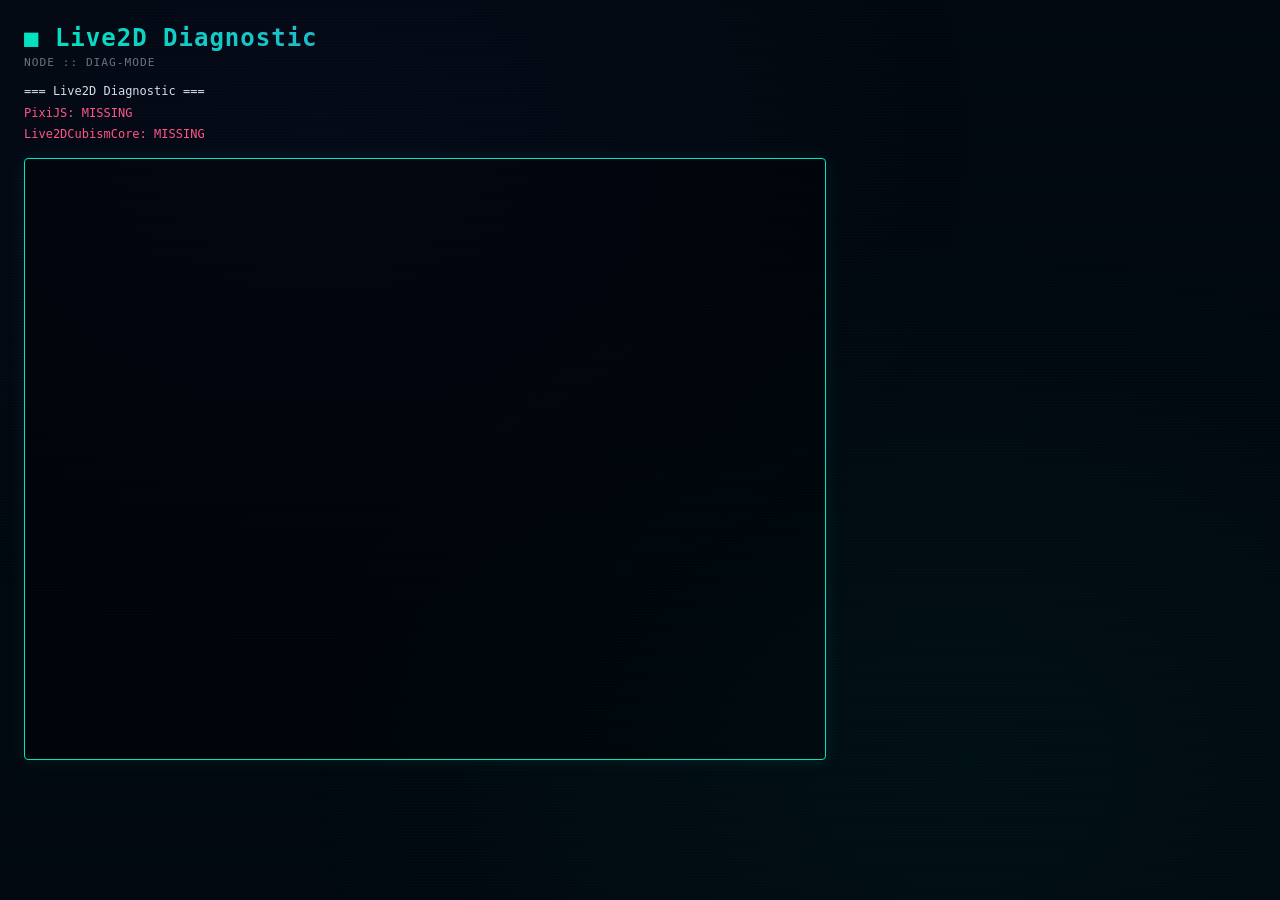
==== SekaiForm/src/main/resources/templates/diag.html @ 8219c3d1 "feat: initial public release" ====
<!DOCTYPE html>
<html>
<head><meta charset="UTF-8"><title>DivaStage - Diagnostic</title>
<style>
:root {
    --accent3: #00e5c0; --accent2: #7c3aed; --accent: #ff3d7f;
    --text: #d8dce8; --text-dim: #6b7280; --bg-deep: #02080f;
}
body { background: var(--bg-deep); color: var(--text); font-family: 'SF Mono','Cascadia Code','Consolas',monospace; margin: 24px; }
body::before {
    content: ''; position: fixed; top: 0; left: 0; right: 0; bottom: 0;
    pointer-events: none; z-index: -1;
    background:
        radial-gradient(ellipse at 25% 15%, rgba(124,58,237,0.04) 0%, transparent 50%),
        radial-gradient(ellipse at 75% 85%, rgba(0,229,192,0.04) 0%, transparent 50%),
        repeating-linear-gradient(0deg, rgba(0,229,192,0.01) 0px, rgba(0,229,192,0.01) 1px, transparent 1px, transparent 3px);
}
#log { white-space: pre-wrap; margin: 12px 0; font-size: 12px; max-height: calc(100vh - 220px); overflow-y: auto; line-height: 1.8; }
canvas { border: 1.5px solid var(--accent3); display: block; box-shadow: 0 0 18px rgba(0,229,192,0.1); background: rgba(0,0,0,0.3); border-radius: 4px; }
h2 {
    background: linear-gradient(135deg, var(--accent3), var(--accent2));
    -webkit-background-clip: text; -webkit-text-fill-color: transparent;
    background-clip: text; letter-spacing: 1px; margin-bottom: 4px;
}
.ok { color: #28c840; } .fail { color: #ff5588; } .info { color: var(--accent3); }
</style>
</head>
<body>
<h2>&#9632; Live2D Diagnostic</h2>
<p style="color:#6b7280;font-size:0.7em;margin:0 0 10px;letter-spacing:1px;text-transform:uppercase">NODE :: DIAG-MODE</p>
<div id="log"></div>
<canvas id="c" width="800" height="600"></canvas>

<script src="/js/pixi.min.js"></script>
<script src="/js/live2dcubismcore.min.js"></script>
<script src="/js/pixi-live2d-display.min.js"></script>

<script>
var logEl = document.getElementById('log');
function L(msg, cls) {
    var s = cls ? '<span class="'+cls+'">'+msg+'</span>' : msg;
    logEl.innerHTML += s + '\n';
    logEl.scrollTop = logEl.scrollHeight;
}
L('=== Live2D Diagnostic ===');
L('PixiJS: ' + (typeof PIXI !== 'undefined' ? 'OK v'+PIXI.VERSION : 'MISSING'),
    typeof PIXI !== 'undefined' ? 'ok' : 'fail');
L('Live2DCubismCore: ' + (typeof Live2DCubismCore !== 'undefined' ? 'OK' : 'MISSING'),
    typeof Live2DCubismCore !== 'undefined' ? 'ok' : 'fail');
L('PIXI.live2d: ' + (PIXI.live2d ? 'OK' : 'MISSING'),
    PIXI.live2d ? 'ok' : 'fail');

if (typeof Live2DCubismCore !== 'undefined') {
    L('Core version: ' + Live2DCubismCore.Version.csmGetVersion(), 'info');
    L('Latest moc version: ' + Live2DCubismCore.Version.csmGetLatestMocVersion(), 'info');
}

var app;
try {
    app = new PIXI.Application({
        view: document.getElementById('c'),
        width: 800, height: 600,
        backgroundAlpha: 0, backgroundColor: 0x02080f,
        antialias: true
    });
    L('PixiJS App: OK', 'ok');
} catch(e) { L('PixiJS App: ' + e.message, 'fail'); }

async function load() {
    L('--- Loading model ---', 'info');

    if (PIXI.live2d && PIXI.live2d.startUpCubism4) {
        try {
            L('Calling startUpCubism4...', 'info');
            await PIXI.live2d.startUpCubism4(Live2DCubismCore);
            L('startUpCubism4: OK', 'ok');
        } catch(e) { L('startUpCubism4: ' + e.message, 'fail'); }
    }

    var url = '/live2d-models/haru/haru.model3.json';
    L('Loading: ' + url, 'info');

    try {
        var resp = await fetch(url);
        L('Fetch model3.json: ' + resp.status, resp.ok ? 'ok' : 'fail');
        if (!resp.ok) return;

        L('Creating Live2DModel...', 'info');
        var model = await PIXI.live2d.Live2DModel.from(url);
        L('Model created!', 'ok');

        model.scale.set(0.15);
        model.anchor.set(0.5, 0.5);
        model.x = 400; model.y = 300;
        app.stage.addChild(model);
        L('Model added to stage!', 'ok');
        L('SUCCESS! You should see Haru on the canvas above.', 'ok');

    } catch(e) {
        L('ERROR: ' + e.message, 'fail');
        L('Stack: ' + (e.stack || 'none'), 'fail');
    }
}

setTimeout(load, 500);
</script>
</body>
</html>
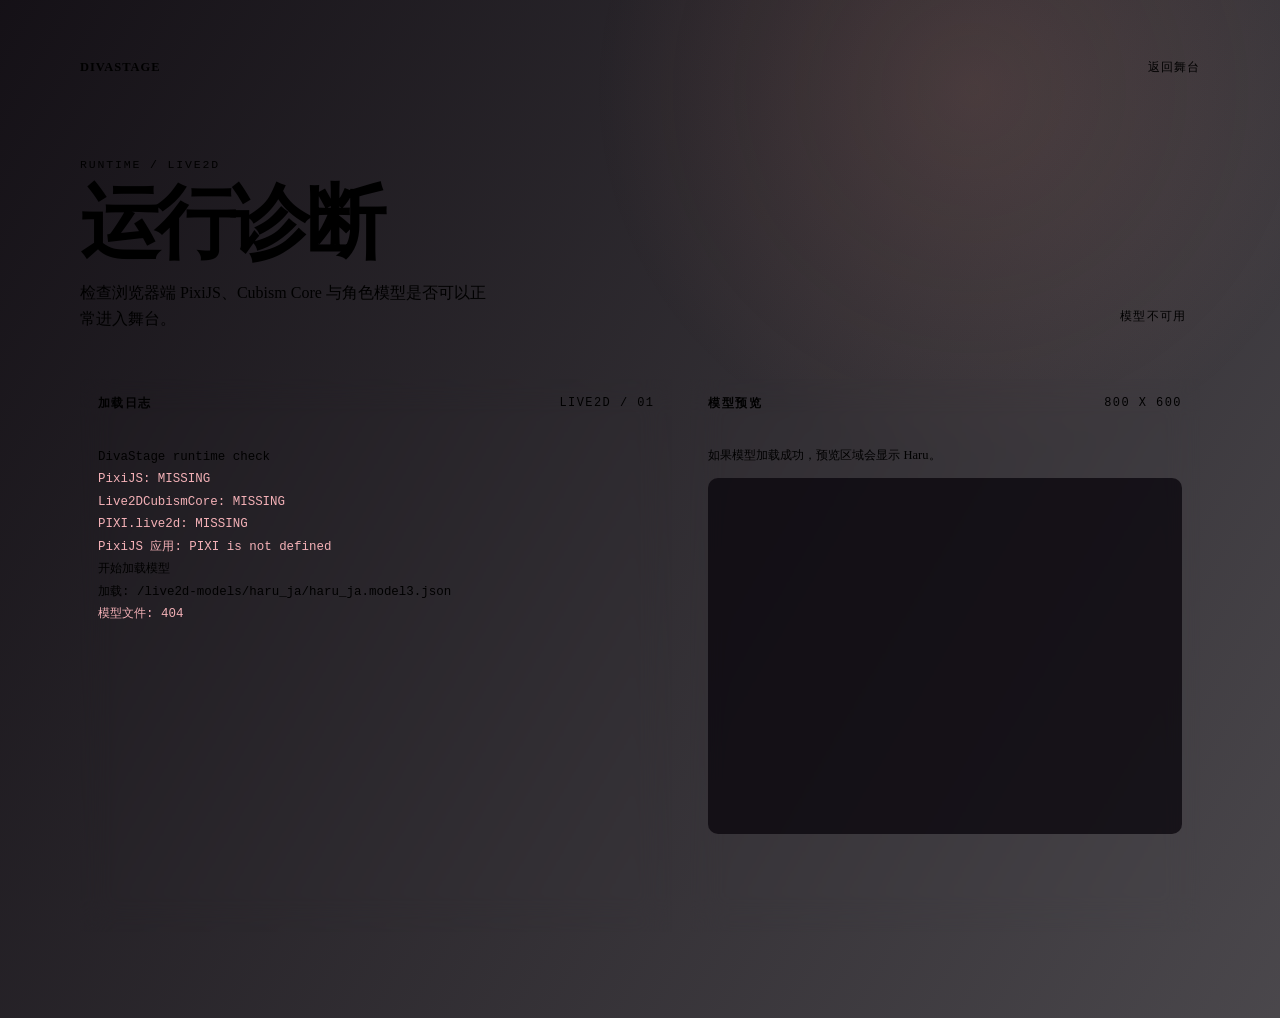
==== commit 472e7763: "Sync local project updates" ====
--- a/SekaiForm/src/main/resources/templates/diag.html
+++ b/SekaiForm/src/main/resources/templates/diag.html
@@ -1,35 +1,224 @@
 <!DOCTYPE html>
-<html>
-<head><meta charset="UTF-8"><title>DivaStage - Diagnostic</title>
-<style>
-:root {
-    --accent3: #00e5c0; --accent2: #7c3aed; --accent: #ff3d7f;
-    --text: #d8dce8; --text-dim: #6b7280; --bg-deep: #02080f;
-}
-body { background: var(--bg-deep); color: var(--text); font-family: 'SF Mono','Cascadia Code','Consolas',monospace; margin: 24px; }
-body::before {
-    content: ''; position: fixed; top: 0; left: 0; right: 0; bottom: 0;
-    pointer-events: none; z-index: -1;
-    background:
-        radial-gradient(ellipse at 25% 15%, rgba(124,58,237,0.04) 0%, transparent 50%),
-        radial-gradient(ellipse at 75% 85%, rgba(0,229,192,0.04) 0%, transparent 50%),
-        repeating-linear-gradient(0deg, rgba(0,229,192,0.01) 0px, rgba(0,229,192,0.01) 1px, transparent 1px, transparent 3px);
-}
-#log { white-space: pre-wrap; margin: 12px 0; font-size: 12px; max-height: calc(100vh - 220px); overflow-y: auto; line-height: 1.8; }
-canvas { border: 1.5px solid var(--accent3); display: block; box-shadow: 0 0 18px rgba(0,229,192,0.1); background: rgba(0,0,0,0.3); border-radius: 4px; }
-h2 {
-    background: linear-gradient(135deg, var(--accent3), var(--accent2));
-    -webkit-background-clip: text; -webkit-text-fill-color: transparent;
-    background-clip: text; letter-spacing: 1px; margin-bottom: 4px;
-}
-.ok { color: #28c840; } .fail { color: #ff5588; } .info { color: var(--accent3); }
-</style>
+<html lang="zh-CN">
+<head>
+    <meta charset="UTF-8">
+    <meta name="viewport" content="width=device-width, initial-scale=1.0">
+    <title>DivaStage | 运行诊断</title>
+    <link rel="stylesheet" href="/css/app.css">
+    <style>
+        body.diag-page {
+            position: relative;
+            min-height: 100dvh;
+            overflow-x: hidden;
+            padding: clamp(20px, 4vw, 56px);
+            background:
+                linear-gradient(120deg, rgba(11, 7, 13, 0.96), rgba(11, 7, 13, 0.74)),
+                url('/img/sekai-stage.png') center / cover fixed;
+        }
+
+        body.diag-page::before {
+            content: '';
+            position: fixed;
+            inset: 0;
+            pointer-events: none;
+            background: radial-gradient(circle at 76% 10%, rgba(241, 154, 132, 0.12), transparent 30%);
+        }
+
+        .diag-shell {
+            position: relative;
+            z-index: 1;
+            width: min(1120px, 100%);
+            margin: 0 auto;
+        }
+
+        .diag-nav {
+            display: flex;
+            align-items: center;
+            justify-content: space-between;
+            gap: 20px;
+            margin-bottom: clamp(34px, 7vw, 82px);
+        }
+
+        .diag-brand,
+        .diag-back {
+            color: var(--ds-text-soft);
+            text-decoration: none;
+            font-size: 0.78rem;
+            letter-spacing: 0.08em;
+            text-transform: uppercase;
+        }
+
+        .diag-brand { color: var(--ds-text); font-weight: 700; }
+        .diag-back { color: var(--ds-accent-strong); }
+        .diag-back:hover { color: var(--ds-text); }
+
+        .diag-header {
+            display: flex;
+            align-items: end;
+            justify-content: space-between;
+            gap: 28px;
+            padding-bottom: 28px;
+            border-bottom: 1px solid var(--ds-line);
+        }
+
+        .diag-kicker {
+            margin: 0 0 14px;
+            color: var(--ds-accent-strong);
+            font-family: ui-monospace, SFMono-Regular, Consolas, monospace;
+            font-size: 0.72rem;
+            letter-spacing: 0.16em;
+            text-transform: uppercase;
+        }
+
+        .diag-header h1 {
+            margin: 0;
+            color: var(--ds-text);
+            font-size: clamp(2.4rem, 7vw, 5rem);
+            font-weight: 650;
+            letter-spacing: -0.06em;
+            line-height: 0.96;
+        }
+
+        .diag-header p:last-child {
+            max-width: 52ch;
+            margin: 18px 0 0;
+            color: var(--ds-text-soft);
+            line-height: 1.65;
+        }
+
+        .diag-badge {
+            flex: 0 0 auto;
+            padding: 9px 14px;
+            border: 1px solid var(--ds-line);
+            border-radius: var(--ds-pill);
+            color: var(--ds-text-muted);
+            font-family: ui-monospace, SFMono-Regular, Consolas, monospace;
+            font-size: 0.72rem;
+            letter-spacing: 0.1em;
+            text-transform: uppercase;
+        }
+
+        .diag-grid {
+            display: grid;
+            grid-template-columns: minmax(0, 1fr) minmax(320px, 0.86fr);
+            gap: 18px;
+            margin-top: 18px;
+        }
+
+        .diag-panel {
+            min-width: 0;
+            border: 1px solid var(--ds-line);
+            border-radius: var(--ds-radius);
+            background: var(--ds-surface);
+            box-shadow: var(--ds-shadow);
+            backdrop-filter: blur(16px);
+            -webkit-backdrop-filter: blur(16px);
+        }
+
+        .diag-panel-head {
+            display: flex;
+            align-items: center;
+            justify-content: space-between;
+            gap: 16px;
+            padding: 16px 18px;
+            border-bottom: 1px solid var(--ds-line);
+        }
+
+        .diag-panel-head h2,
+        .diag-panel-head span {
+            margin: 0;
+            font-family: ui-monospace, SFMono-Regular, Consolas, monospace;
+            font-size: 0.75rem;
+            letter-spacing: 0.12em;
+            text-transform: uppercase;
+        }
+
+        .diag-panel-head h2 { color: var(--ds-text); }
+        .diag-panel-head span { color: var(--ds-text-muted); }
+
+        #log {
+            height: min(52dvh, 520px);
+            overflow-y: auto;
+            margin: 0;
+            padding: 18px;
+            color: var(--ds-text-soft);
+            font-family: ui-monospace, SFMono-Regular, Consolas, monospace;
+            font-size: 0.78rem;
+            line-height: 1.8;
+            white-space: pre-wrap;
+        }
+
+        .diag-canvas-wrap { padding: 18px; }
+
+        .diag-canvas-note {
+            margin: 0 0 14px;
+            color: var(--ds-text-muted);
+            font-size: 0.78rem;
+            line-height: 1.5;
+        }
+
+        canvas {
+            display: block;
+            width: 100%;
+            height: auto;
+            border: 1px solid var(--ds-line-strong);
+            border-radius: 10px;
+            background: rgba(11, 7, 13, 0.78);
+        }
+
+        .ok { color: #b8e3bf; }
+        .fail { color: #f4b1b7; }
+        .info { color: var(--ds-accent-strong); }
+
+        @media (max-width: 820px) {
+            body.diag-page { padding: 20px 14px 32px; }
+            .diag-header { align-items: start; flex-direction: column; }
+            .diag-grid { grid-template-columns: 1fr; }
+            #log { height: 34dvh; }
+        }
+
+        @media (prefers-reduced-motion: reduce) {
+            .diag-badge { transition: none; }
+        }
+    </style>
 </head>
-<body>
-<h2>&#9632; Live2D Diagnostic</h2>
-<p style="color:#6b7280;font-size:0.7em;margin:0 0 10px;letter-spacing:1px;text-transform:uppercase">NODE :: DIAG-MODE</p>
-<div id="log"></div>
-<canvas id="c" width="800" height="600"></canvas>
+<body class="diag-page">
+<main class="diag-shell">
+    <nav class="diag-nav" aria-label="诊断导航">
+        <a class="diag-brand" href="/live2d">DivaStage</a>
+        <a class="diag-back" href="/live2d">返回舞台</a>
+    </nav>
+
+    <header class="diag-header">
+        <div>
+            <p class="diag-kicker">Runtime / Live2D</p>
+            <h1>运行诊断</h1>
+            <p>检查浏览器端 PixiJS、Cubism Core 与角色模型是否可以正常进入舞台。</p>
+        </div>
+        <span id="diag-badge" class="diag-badge">等待检查</span>
+    </header>
+
+    <section class="diag-grid" aria-label="诊断结果">
+        <div class="diag-panel">
+            <div class="diag-panel-head">
+                <h2>加载日志</h2>
+                <span>Live2D / 01</span>
+            </div>
+            <div id="log" aria-live="polite"></div>
+        </div>
+
+        <figure class="diag-panel" style="margin: 0;">
+            <div class="diag-panel-head">
+                <h2>模型预览</h2>
+                <span>800 x 600</span>
+            </div>
+            <div class="diag-canvas-wrap">
+                <p class="diag-canvas-note">如果模型加载成功，预览区域会显示 Haru。</p>
+                <canvas id="c" width="800" height="600"></canvas>
+            </div>
+        </figure>
+    </section>
+</main>
 
 <script src="/js/pixi.min.js"></script>
 <script src="/js/live2dcubismcore.min.js"></script>
@@ -37,18 +226,32 @@
 
 <script>
 var logEl = document.getElementById('log');
+var badgeEl = document.getElementById('diag-badge');
+
+function setBadge(text, tone) {
+    badgeEl.textContent = text;
+    badgeEl.dataset.tone = tone || 'pending';
+    if (!window.matchMedia('(prefers-reduced-motion: reduce)').matches && badgeEl.animate) {
+        badgeEl.animate([
+            { opacity: 0.35, transform: 'translateY(4px)' },
+            { opacity: 1, transform: 'translateY(0)' }
+        ], { duration: 280, easing: 'cubic-bezier(0.16, 1, 0.3, 1)' });
+    }
+}
+
 function L(msg, cls) {
-    var s = cls ? '<span class="'+cls+'">'+msg+'</span>' : msg;
+    var s = cls ? '<span class="' + cls + '">' + msg + '</span>' : msg;
     logEl.innerHTML += s + '\n';
     logEl.scrollTop = logEl.scrollHeight;
 }
-L('=== Live2D Diagnostic ===');
-L('PixiJS: ' + (typeof PIXI !== 'undefined' ? 'OK v'+PIXI.VERSION : 'MISSING'),
+
+L('DivaStage runtime check');
+L('PixiJS: ' + (typeof PIXI !== 'undefined' ? 'OK v' + PIXI.VERSION : 'MISSING'),
     typeof PIXI !== 'undefined' ? 'ok' : 'fail');
 L('Live2DCubismCore: ' + (typeof Live2DCubismCore !== 'undefined' ? 'OK' : 'MISSING'),
     typeof Live2DCubismCore !== 'undefined' ? 'ok' : 'fail');
-L('PIXI.live2d: ' + (PIXI.live2d ? 'OK' : 'MISSING'),
-    PIXI.live2d ? 'ok' : 'fail');
+L('PIXI.live2d: ' + (typeof PIXI !== 'undefined' && PIXI.live2d ? 'OK' : 'MISSING'),
+    typeof PIXI !== 'undefined' && PIXI.live2d ? 'ok' : 'fail');
 
 if (typeof Live2DCubismCore !== 'undefined') {
     L('Core version: ' + Live2DCubismCore.Version.csmGetVersion(), 'info');
@@ -59,46 +262,56 @@
 try {
     app = new PIXI.Application({
         view: document.getElementById('c'),
-        width: 800, height: 600,
-        backgroundAlpha: 0, backgroundColor: 0x02080f,
+        width: 800,
+        height: 600,
+        backgroundAlpha: 0,
+        backgroundColor: 0x0b070d,
         antialias: true
     });
-    L('PixiJS App: OK', 'ok');
-} catch(e) { L('PixiJS App: ' + e.message, 'fail'); }
+    L('PixiJS 应用: OK', 'ok');
+} catch (e) {
+    L('PixiJS 应用: ' + e.message, 'fail');
+    setBadge('初始化失败', 'fail');
+}
 
 async function load() {
-    L('--- Loading model ---', 'info');
-
-    if (PIXI.live2d && PIXI.live2d.startUpCubism4) {
+    L('开始加载模型', 'info');
+    setBadge('正在检查', 'pending');
+
+    if (typeof PIXI !== 'undefined' && PIXI.live2d && PIXI.live2d.startUpCubism4) {
         try {
-            L('Calling startUpCubism4...', 'info');
+            L('启动 Cubism4...', 'info');
             await PIXI.live2d.startUpCubism4(Live2DCubismCore);
-            L('startUpCubism4: OK', 'ok');
-        } catch(e) { L('startUpCubism4: ' + e.message, 'fail'); }
+            L('Cubism4: OK', 'ok');
+        } catch (e) {
+            L('Cubism4: ' + e.message, 'fail');
+        }
     }
 
-    var url = '/live2d-models/haru/haru.model3.json';
-    L('Loading: ' + url, 'info');
+    var url = '/live2d-models/haru_ja/haru_ja.model3.json';
+    L('加载: ' + url, 'info');
 
     try {
         var resp = await fetch(url);
-        L('Fetch model3.json: ' + resp.status, resp.ok ? 'ok' : 'fail');
-        if (!resp.ok) return;
-
-        L('Creating Live2DModel...', 'info');
+        L('模型文件: ' + resp.status, resp.ok ? 'ok' : 'fail');
+        if (!resp.ok) {
+            setBadge('模型不可用', 'fail');
+            return;
+        }
+
         var model = await PIXI.live2d.Live2DModel.from(url);
-        L('Model created!', 'ok');
-
+        L('模型实例: OK', 'ok');
         model.scale.set(0.15);
         model.anchor.set(0.5, 0.5);
-        model.x = 400; model.y = 300;
+        model.x = 400;
+        model.y = 300;
         app.stage.addChild(model);
-        L('Model added to stage!', 'ok');
-        L('SUCCESS! You should see Haru on the canvas above.', 'ok');
-
-    } catch(e) {
-        L('ERROR: ' + e.message, 'fail');
+        L('诊断完成，预览已就绪。', 'ok');
+        setBadge('检查通过', 'ok');
+    } catch (e) {
+        L('错误: ' + e.message, 'fail');
         L('Stack: ' + (e.stack || 'none'), 'fail');
+        setBadge('检查失败', 'fail');
     }
 }
 
